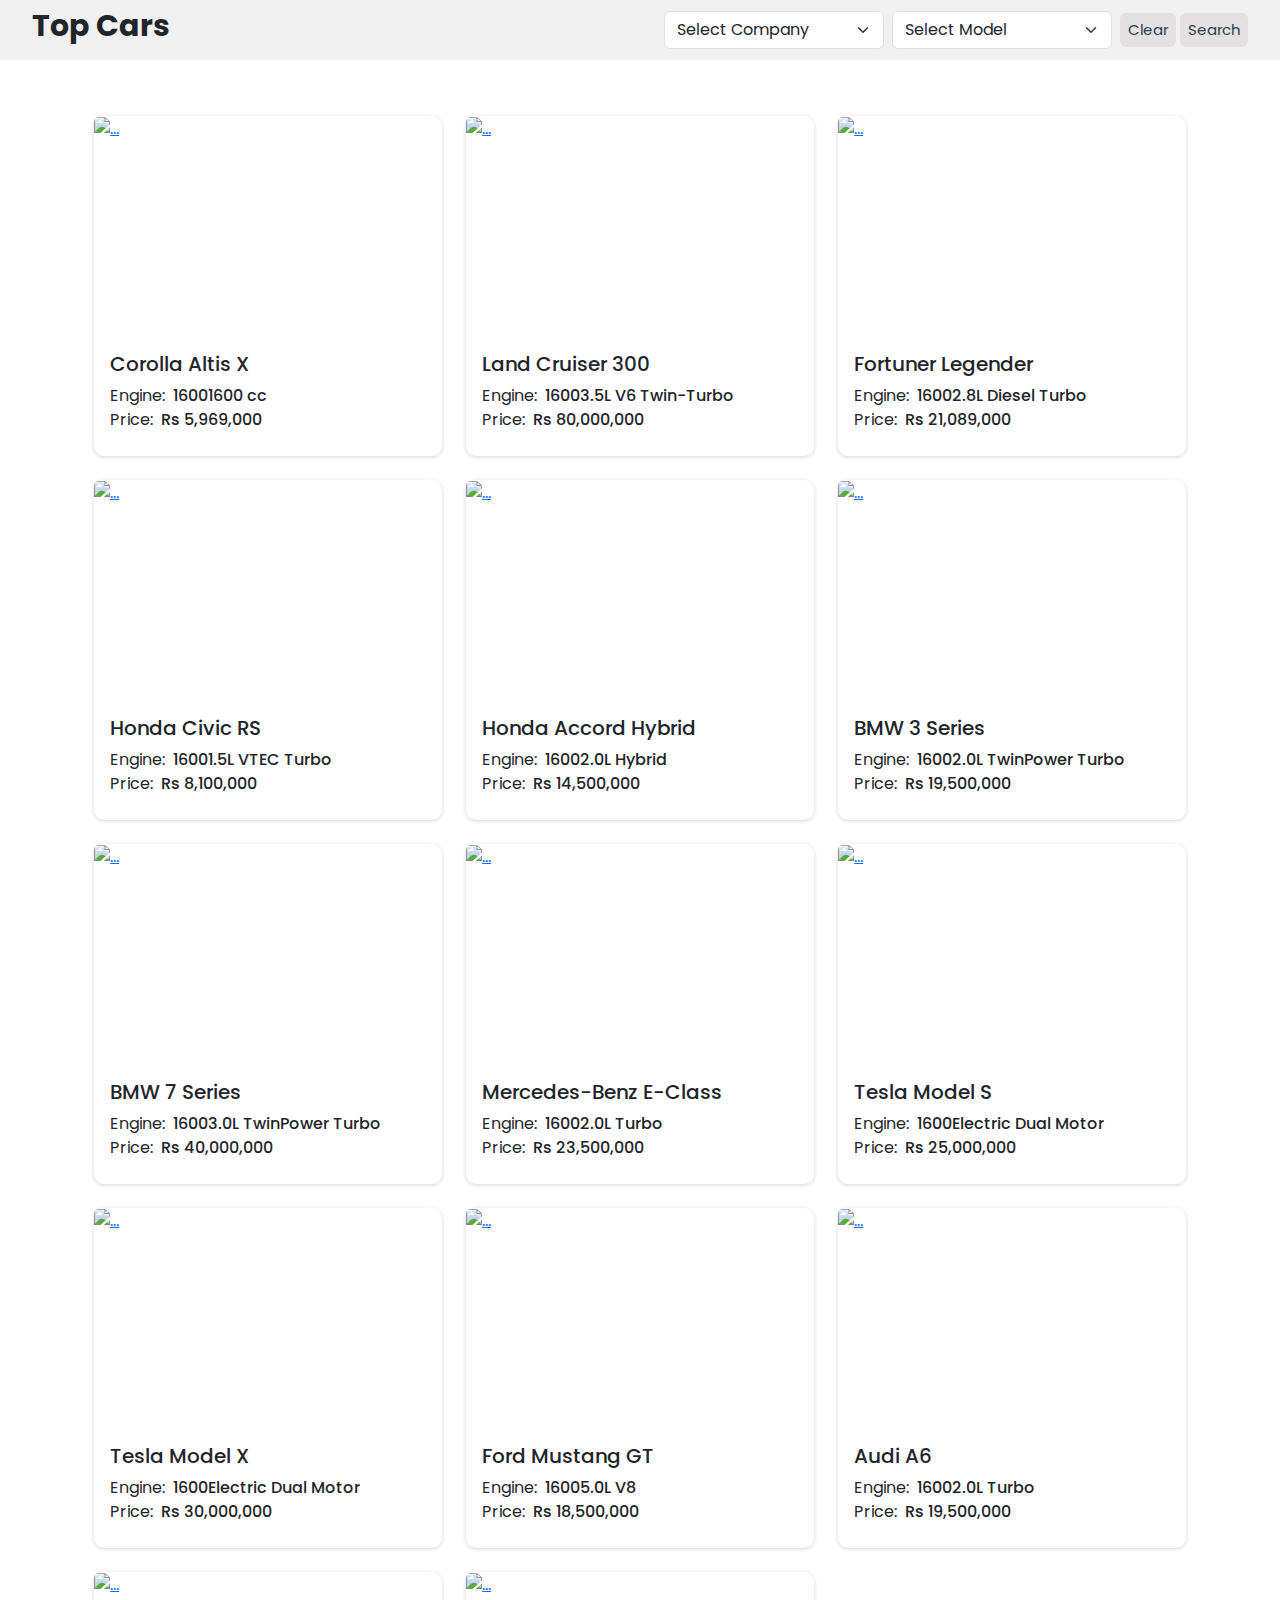
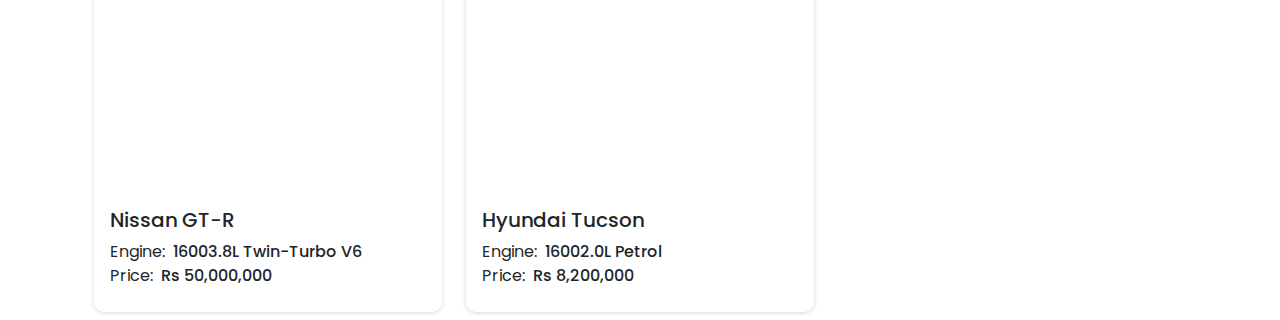
==== index.html @ 6d977cfb "car search app" ====
<!DOCTYPE html>
<html lang="en">

<head>
    <meta charset="UTF-8">
    <meta name="viewport" content="width=device-width, initial-scale=1.0">
    <title>Document</title>
    <link rel="stylesheet" href="style.css">
    <!-- Bootstrap css -->
    <link rel="stylesheet" href="https://cdn.jsdelivr.net/npm/bootstrap@5.3.3/dist/css/bootstrap.min.css">
</head>

<body>
    <main>
        <header class="py-2">
            <nav>
                <div class="logo">
                    <h1>Top Cars</h1>
                </div>
                <div class="right d-flex gap-2 align-items-center">
                    <div class="dropdown-container">
                        <select class="form-select company-dropdown company" id="company"
                            aria-label="Default select example" onchange="companyChangeHandler()">
                            <option selected value="">Select Company</option>
                        </select>
                        <select class="form-select model-dropdown" id="model" aria-label="Default select example">
                            <option selected value="">Select Model</option>
                        </select>
                    </div>
                    <div>
                        <button class="border-0" onclick="clearDropDown()">Clear</button>
                        <button onclick="searchCarHandler()">Search</button>
                    </div>
                </div>
            </nav>
        </header>
        <div class="row row-cols-1 py-2 row-cols-lg-3 row-cols-md-2 m-auto g-4 container my-4" id="display-cars-box">
           <!-- <div class="col">
                <div class="card car-card">
                    <a href="./carDetail.html">
                        <img src="car.jpg"
                            class="card-img-top" alt="...">
                    </a>
                    <div class="card-body mt-3">
                        <h5 class="card-title title">Car Title</h5>
                        <p>Engine: <span class="car-engine">Car Engine</span></p>
                        <p>Price: <span class="car-price">Car Price</span></p>
                        <div class="d-flex d-md-block">
                            <p class="me-3">Colors: </p>
                            <div class="mt-1 d-flex gap-3">
                                <div class="car-color" style="background-color: green"></div>
                                <div class="car-color" style="background-color: blue"></div>
                            </div>
                        </div>
                    </div>
                </div>
            </div> -->
        </div>
    </main>
    <script src="https://cdn.jsdelivr.net/npm/bootstrap@5.3.3/dist/js/bootstrap.bundle.min.js"></script>
    <script src="app.js"></script>

</body>

</html>
---- style.css ----
/* poppins google fonts */
@import url('https://fonts.googleapis.com/css2?family=Poppins:ital,wght@0,200;0,400;0,500;1,400;1,500&display=swap');

:root {
    /* Base Background */
    --bg-light-gray: #f0f0f0;

    /* Primary UI elements (e.g., headers, navigation bars) */
    --ui-primary: #34495e;
    /* A deep blue-gray for a professional, modern feel */

    /* Accent for buttons, links, and calls-to-action */
    --ui-accent: #e3e1e1;
    /* A soft teal to highlight interactive items */

    /* Secondary elements (borders, subtle highlights) */
    --ui-secondary: #95a5a6;
    /* A gentle gray for dividers and less dominant UI parts */

    /* Text color for optimal readability */
    --text-color: #2c3e50;
    /* Dark slate for clear, legible text */
}



* {
    margin: 0;
    padding: 0;
    font-family: "poppins";
    font-weight: 400;
    font-style: normal;

}

body,
html {
    width: 100%;
    height: 100%;
}


header {
    width: 100%;
    background-color: var(--bg-light-gray);
    padding: 6px 0;
    display: flex;
    justify-content: center;
}

/* header styling */
nav {
    position: relative;
    width: 95%;
    display: flex;
    justify-content: space-between;
    align-items: center;
}

.logo {
    display: flex;
    align-items: center;
}

.logo h1 {
    font-weight: 700;
    font-size: 30px;
}

/* dropdowns styling */
.dropdown-container {
    display: flex;
    gap: 8px;
}

.dropdown-container>select {
    width: 220px;
}

nav button {
    background-color: var(--ui-accent);
    padding: 6px 8px;
    border-radius: 6px;
    border: none;
    color: var(--text-color);
    font-size: 15px;
}

.car-card {
    border: none !important;
    box-shadow: rgba(0, 0, 0, 0.16) 0px 1px 4px;
    border-radius: 10px !important;
    text-decoration: none;
    height: 340px !important;
}

.car-card :is(a) {
    flex: 7 !important;
}

.car-card :is(.card-body) {
    flex: 3 !important;
}

.car-card .title {
    text-transform: capitalize;
}

.car-card p {
    margin: 0;
}

.car-card :is(.car-price, .car-engine) {
    margin-left: 0.25rem;
    font-weight: 500;
}

.car-card img {
    object-fit: cover;
    width: 100%;
    height: 100%;
}

.car-card .car-color {
    width: 20px;
    height: 20px;
    border-radius: 10px;
    box-shadow: rgba(0, 0, 0, 0.16) 0px 1px 4px;
    border: none;
    cursor: pointer;
}


@media only screen and (max-width: 768px) {
    .car-card {
        height: auto !important;
    }
}

/* small screen */
@media only screen and (max-width: 450px) {

    /* header styling */
    nav,
    .right {
        flex-direction: column;
    }

    .dropdown-container>select {
        width: auto;
    }

}
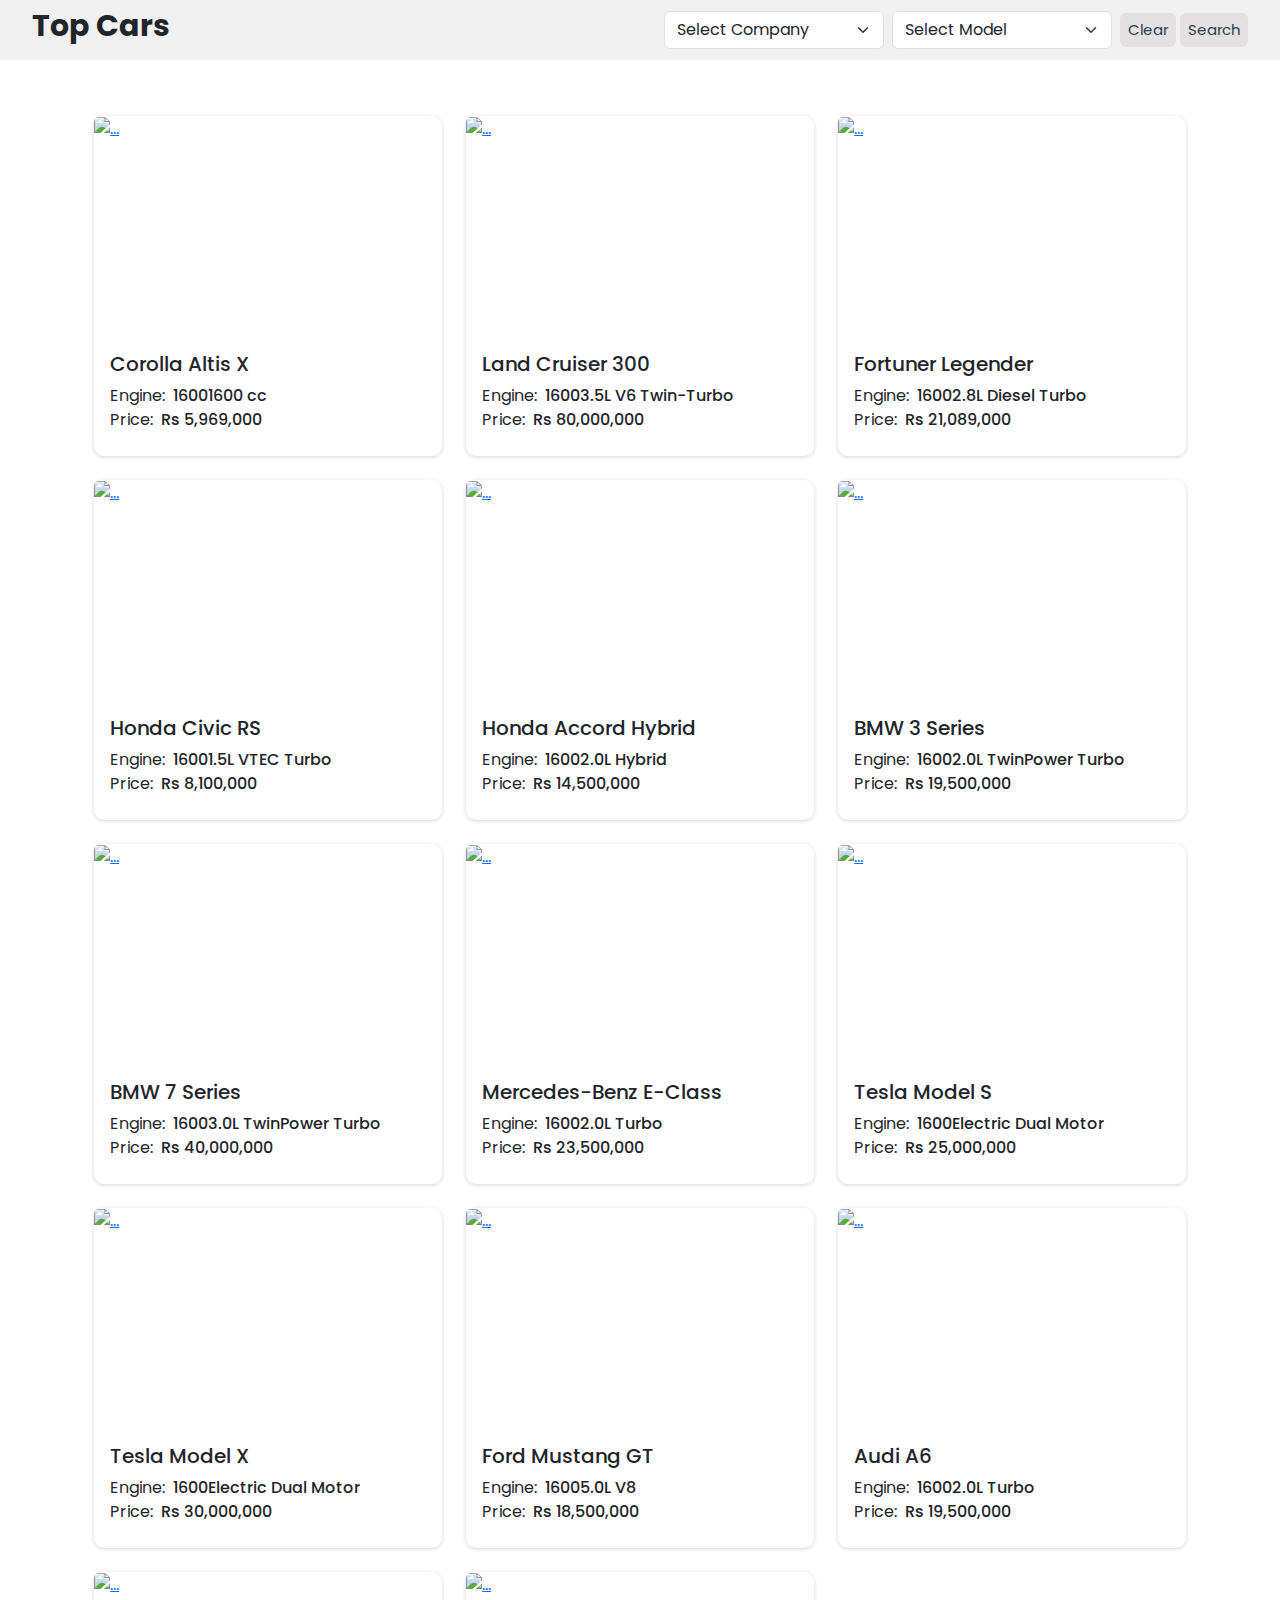
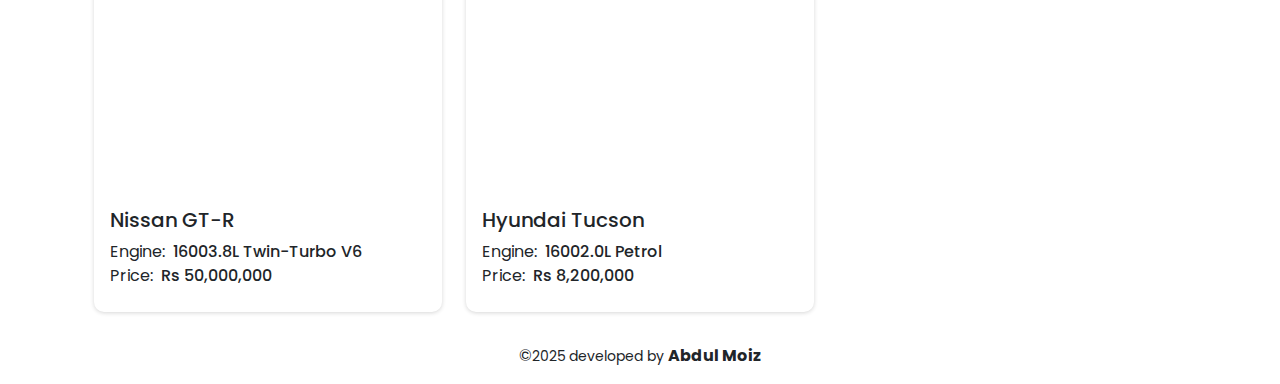
==== commit 3f49817f: "added footer" ====
--- a/index.html
+++ b/index.html
@@ -35,7 +35,7 @@
             </nav>
         </header>
         <div class="row row-cols-1 py-2 row-cols-lg-3 row-cols-md-2 m-auto g-4 container my-4" id="display-cars-box">
-           <!-- <div class="col">
+            <!-- <div class="col">
                 <div class="card car-card">
                     <a href="./carDetail.html">
                         <img src="car.jpg"
@@ -56,6 +56,9 @@
                 </div>
             </div> -->
         </div>
+        <footer class="d-flex justify-content-center">
+            <p >©<small>2025 developed by </small><b>Abdul Moiz</b></p>
+        </footer>
     </main>
     <script src="https://cdn.jsdelivr.net/npm/bootstrap@5.3.3/dist/js/bootstrap.bundle.min.js"></script>
     <script src="app.js"></script>
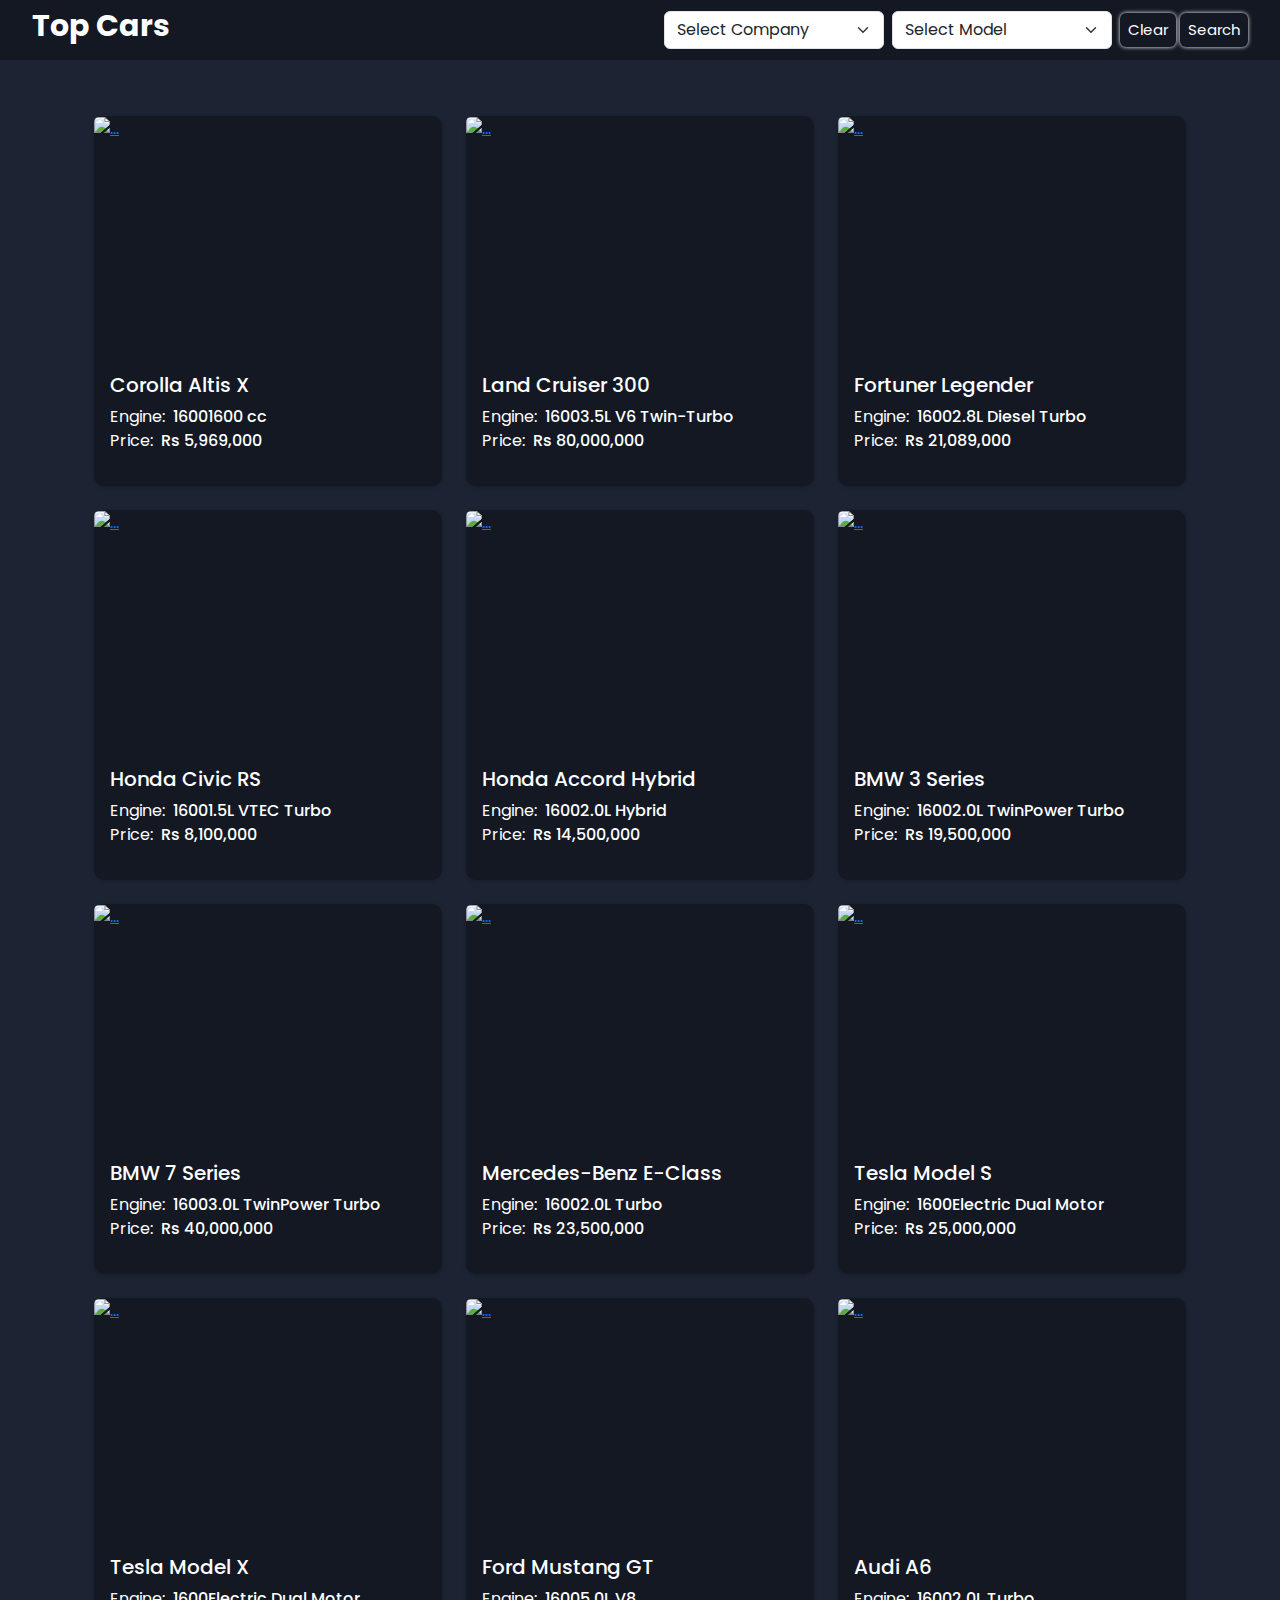
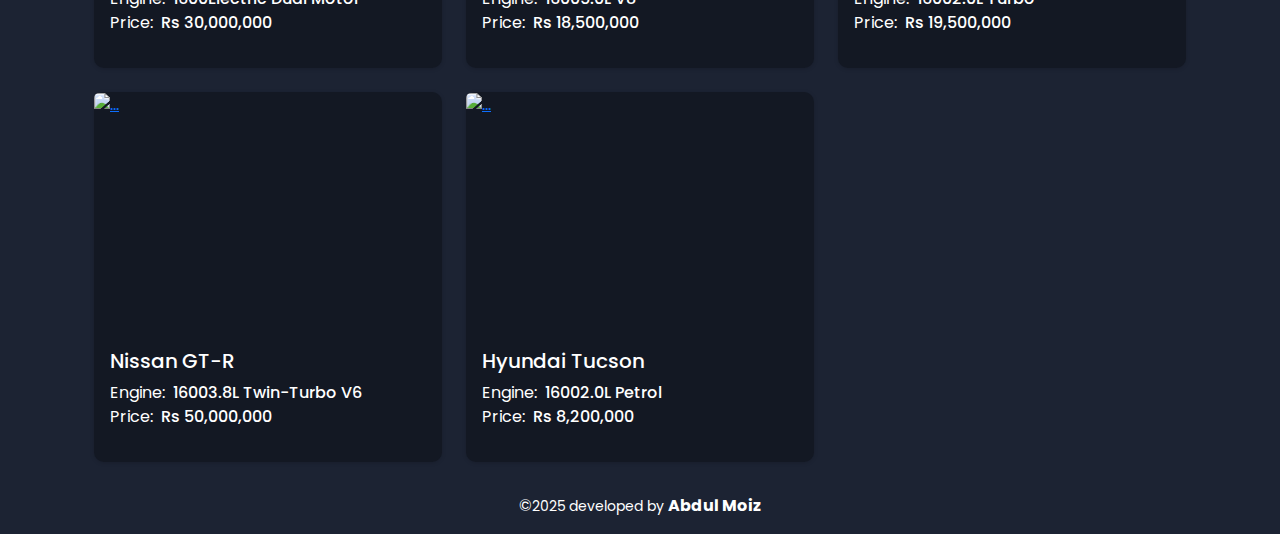
==== commit b78f5e36: "updated" ====
--- a/index.html
+++ b/index.html
@@ -56,7 +56,7 @@
                 </div>
             </div> -->
         </div>
-        <footer class="d-flex justify-content-center">
+        <footer class="d-flex justify-content-center text-white">
             <p >©<small>2025 developed by </small><b>Abdul Moiz</b></p>
         </footer>
     </main>
--- a/style.css
+++ b/style.css
@@ -20,6 +20,8 @@
     /* Text color for optimal readability */
     --text-color: #2c3e50;
     /* Dark slate for clear, legible text */
+    --bg-color: #1C2333;
+    --bg-dark-color: #131823;
 }
 
 
@@ -39,13 +41,17 @@
     height: 100%;
 }
 
+body {
+    background-color: var(--bg-color) !important;
+}
 
 header {
     width: 100%;
-    background-color: var(--bg-light-gray);
+    background-color: var(--bg-dark-color);
     padding: 6px 0;
     display: flex;
     justify-content: center;
+    color: #fff;
 }
 
 /* header styling */
@@ -78,12 +84,14 @@
 }
 
 nav button {
-    background-color: var(--ui-accent);
+    background-color: var(--bg-dark-color);
     padding: 6px 8px;
     border-radius: 6px;
     border: none;
     color: var(--text-color);
+    color: #fff;
     font-size: 15px;
+    box-shadow: 0px 0px 4px #fff;
 }
 
 .car-card {
@@ -91,7 +99,10 @@
     box-shadow: rgba(0, 0, 0, 0.16) 0px 1px 4px;
     border-radius: 10px !important;
     text-decoration: none;
-    height: 340px !important;
+    height: 370px !important;
+    cursor: pointer;
+    background-color: var(--bg-dark-color) !important;
+    color: #fff !important; 
 }
 
 .car-card :is(a) {
